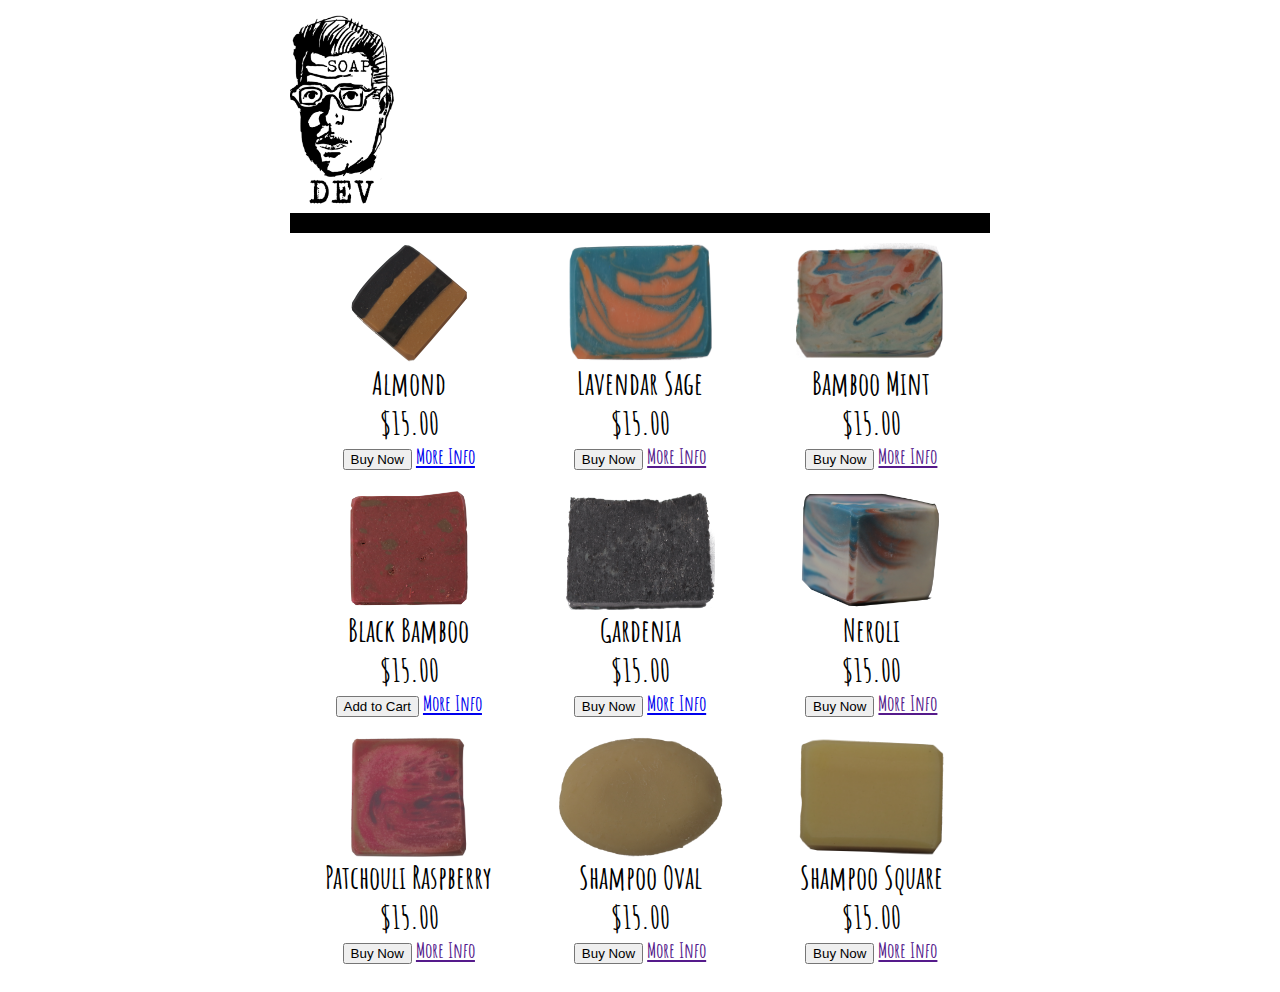
==== store.html @ 7362a59a "Commiting the base site to GitHub before building it out more." ====
<html>
    <head>
        <title>Soap Dev</title>
        <link rel="preconnect" href="https://fonts.gstatic.com">
        <link href="https://fonts.googleapis.com/css2?family=Amatic+SC:wght@400;700&family=Sigmar+One&display=swap" rel="stylesheet">
        <link rel="stylesheet" href="https://cdn.jsdelivr.net/npm/bootstrap@4.5.3/dist/css/bootstrap.min.css" integrity="sha384-TX8t27EcRE3e/ihU7zmQxVncDAy5uIKz4rEkgIXeMed4M0jlfIDPvg6uqKI2xXr2" crossorigin="anonymous">
        <link rel="stylesheet" href="styles.css">
        <link rel="preconnect" href="https://app.snipcart.com">
        <link rel="preconnect" href="https://cdn.snipcart.com">
        <link rel="stylesheet" href="https://cdn.snipcart.com/themes/v3.0.26/default/snipcart.css" />
    </head>

    <body>
        <div id="body-content-container">
            <div id="navigation-menu">
                <img src="assets/logo.png" alt="Logo">
            </div>

            <div id="store-product-wrapper">
                <div class="product-container">
                    <img src="assets/almond.png" alt="">
                    <p>Almond</p>
                    <p>$15.00</p>
                    
                    <button class="snipcart-add-item"   
                    data-item-id="almond-bar"
                    data-item-price="15.00"
                    data-item-url="/store.html"
                    data-item-description="High-quality soap bar."
                    data-item-image="assets/almond.png"
                    data-item-name="Almond Scent Soap Bar">Buy Now</button>
                
                    <a href="productpages/almond.html">More Info</a>
                </div>
                <div class="product-container">
                    <img src="assets/lavendersage.png" class="too-big" alt="">
                    <p>Lavendar Sage</p>
                    <p>$15.00</p>
                    
                    <button class="snipcart-add-item"   
                    data-item-id="lavender-sage-bar"
                    data-item-price="15.00"
                    data-item-url="/store.html"
                    data-item-description="High-quality soap bar."
                    data-item-image="assets/lavendersage.png"
                    data-item-name="Lavender Sage Scent Soap Bar">Buy Now</button>
                
                    <a href="">More Info</a>
                </div>
                <div class="product-container">
                    <img src="assets/bamboomint.png" class="too-big" alt="">
                    <p>Bamboo Mint</p>
                    <p>$15.00</p>
                    
                    <button class="snipcart-add-item"   
                    data-item-id="bamboo-mint-bar"
                    data-item-price="15.00"
                    data-item-url="/store.html"
                    data-item-description="High-quality soap bar."
                    data-item-image="assets/bamboomint.png"
                    data-item-name="Bamboo Mint Scent Soap Bar">Buy Now</button>
                
                    <a href="">More Info</a>
                </div>
                <div class="product-container">
                    <img src="assets/blackbamboo.png" alt="">
                    <p>Black Bamboo</p>
                    <p>$15.00</p>
                    
                    <button class="snipcart-add-item btn btn-dark"   
                    data-item-id="black-bamboo-bar"
                    data-item-price="15.00"
                    data-item-url="/store.html"
                    data-item-description="High-quality soap bar."
                    data-item-image="assets/blackbamboo.png"
                    data-item-name="Black Bamboo Scent Soap Bar">Add to Cart</button>
                    <a href="productpages/blackbamboo.html" class="btn btn-secondary">More Info</a>

                </div>
                <div class="product-container">
                    <img src="assets/gardenia.png" class="too-big" alt="">
                    <p>Gardenia</p>
                    <p>$15.00</p>
                    
                    <button class="snipcart-add-item"   
                    data-item-id="gardenia-bar"
                    data-item-price="15.00"
                    data-item-url="/store.html"
                    data-item-description="High-quality soap bar."
                    data-item-image="assets/gardenia.png"
                    data-item-name="Gardenia Scent Soap Bar">Buy Now</button>
                
                    <a href="productpages/blackbamboo.html" class="btn btn-secondary">More Info</a>
                </div>
                <div class="product-container">
                    <img src="assets/neroli.png" alt="">
                    <p>Neroli</p>
                    <p>$15.00</p>
                    
                    <button class="snipcart-add-item"   
                    data-item-id="neroli-bar"
                    data-item-price="15.00"
                    data-item-url="/store.html"
                    data-item-description="High-quality soap bar."
                    data-item-image="assets/neroli.png"
                    data-item-name="Neroli Soap Bar">Buy Now</button>
                
                    <a href="">More Info</a>
                </div>
                <div class="product-container">
                    <img src="assets/patchouliraspberry.png" alt="">
                    <p>Patchouli Raspberry</p>
                    <p>$15.00</p>
                    
                    <button class="snipcart-add-item"   
                    data-item-id="patchouli-raspberr-bar"
                    data-item-price="15.00"
                    data-item-url="/store.html"
                    data-item-description="High-quality soap bar."
                    data-item-image="assets/patchouliraspberry.png"
                    data-item-name="Patchouli Raspberry Scent Soap Bar">Buy Now</button>
                
                    <a href="">More Info</a>
                </div>
                <div class="product-container">
                    <img src="assets/shampoooval.png" alt="">
                    <p>Shampoo Oval</p>
                    <p>$15.00</p>
                    
                    <button class="snipcart-add-item"   
                    data-item-id="shampoo-oval"
                    data-item-price="17.00"
                    data-item-url="/store.html"
                    data-item-description="High-quality Shampoo Oval"
                    data-item-image="assets/shampoooval.png"
                    data-item-name="Shampoo Oval">Buy Now</button>
                
                    <a href="">More Info</a>
                </div>
                <div class="product-container">
                    <img src="assets/shampoosquare.png" alt="">
                    <p>Shampoo Square</p>
                    <p>$15.00</p>
                    
                    <button class="snipcart-add-item"   
                    data-item-id="shampoo-square"
                    data-item-price="17.00"
                    data-item-url="/store.html"
                    data-item-description="High-quality Sbampoo Square bar."
                    data-item-image="assets/shampoosquare.png"
                    data-item-name="Shampoo Square">Buy Now</button>
                
                    <a href="">More Info</a>
                </div>
            </div>
        </div>

        





        <script src="https://code.jquery.com/jquery-3.5.1.slim.min.js" integrity="sha384-DfXdz2htPH0lsSSs5nCTpuj/zy4C+OGpamoFVy38MVBnE+IbbVYUew+OrCXaRkfj" crossorigin="anonymous"></script>
        <script src="https://cdn.jsdelivr.net/npm/popper.js@1.16.1/dist/umd/popper.min.js" integrity="sha384-9/reFTGAW83EW2RDu2S0VKaIzap3H66lZH81PoYlFhbGU+6BZp6G7niu735Sk7lN" crossorigin="anonymous"></script>
        <script src="https://cdn.jsdelivr.net/npm/bootstrap@4.5.3/dist/js/bootstrap.min.js" integrity="sha384-w1Q4orYjBQndcko6MimVbzY0tgp4pWB4lZ7lr30WKz0vr/aWKhXdBNmNb5D92v7s" crossorigin="anonymous"></script>
        <script async src="https://cdn.snipcart.com/themes/v3.0.26/default/snipcart.js"></script>
        <div hidden id="snipcart" data-api-key="OWQwZTAzMDUtMjczNS00YjkwLTk1YTEtOTg3NjU4MjI5NzdmNjM3NDIwOTE1NjI4MTExNTkz"></div>
   </body>
</html>
---- styles.css ----
#body-content-container {
    width: 700px;
    margin: auto;
}

#home-group{
    display: flex;
    flex-flow: row nowrap;
    justify-content: space-around;
    align-items: center;
}

#main-menu {
    text-align: right;
    display: flex;
    height: 200px;
    flex-flow: column wrap;
    justify-content: space-between;
    align-items: flex-end;
}

#store-product-wrapper{
    display: flex;
    flex-flow: row wrap;
    justify-content: space-evenly;
    align-items: center;
    width: 700px;
    margin: auto;
}

#navigation-menu {
    padding-top: 5px;
    margin-bottom: 10px;
    border-bottom: 20px solid black;
}

#navigation-menu img {
    height: 200px;
}

#main-menu > li {
    font-size: 1.2em;
}

.product-container {
    text-align: center;
    font-family: "Amatic SC", cursive;
    font-size: 1.3em;
    font-weight: 700;
    width: 225px;
    margin-bottom: 20px;;
}

img.too-big {
    width: 150px;
    height: auto;
}

.product-container p{
    font-weight: 700;
    font-size: 1.5em;
    margin: 0;
}

.product-container img {
    height: 120px;
}


li {
    list-style-type: none;
}

button{
text-anchor:inset 0 -0.6em 0 -0.35em rgba(0,0,0,0.17);
}
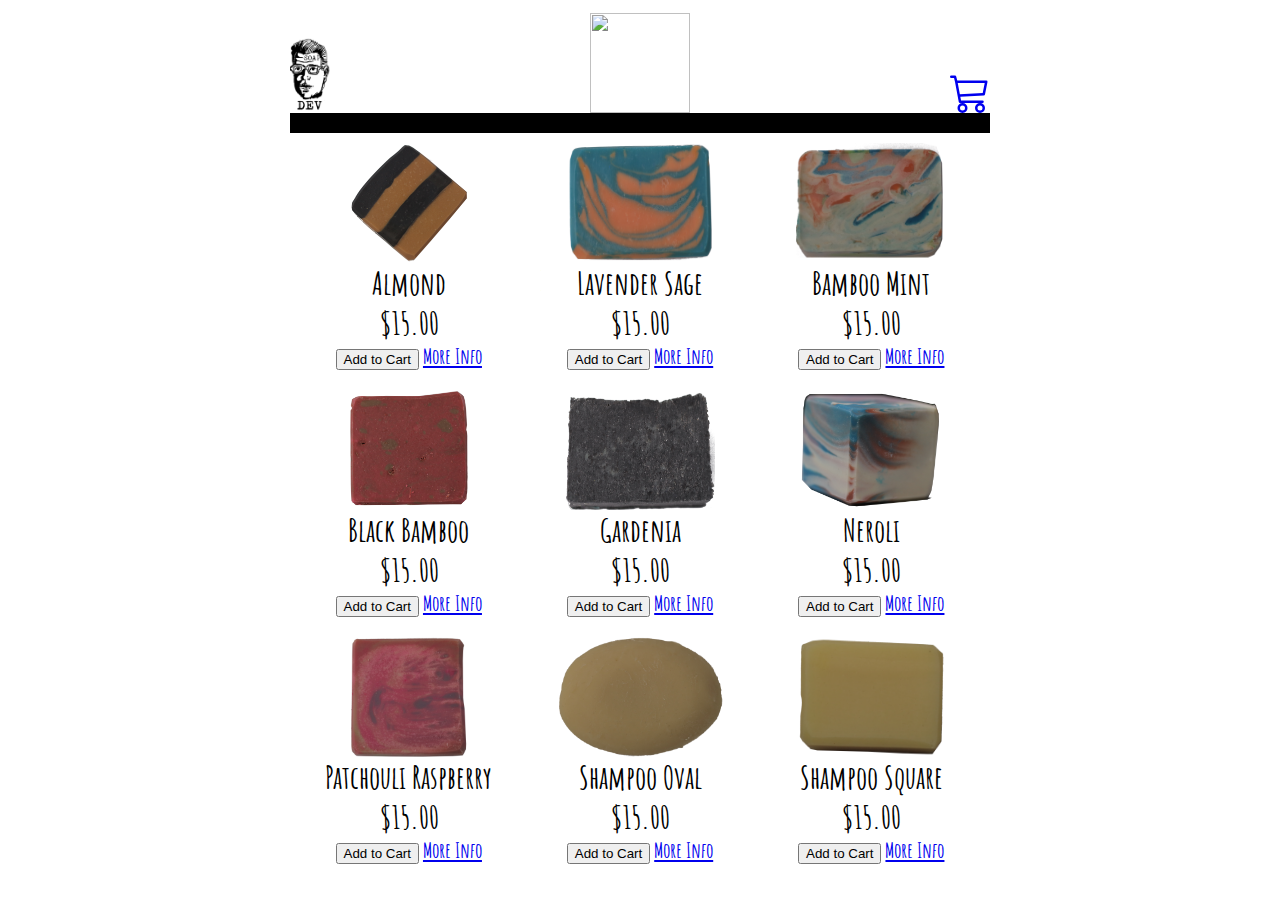
==== commit ad20400c: "Cleaned up the site's look." ====
--- a/store.html
+++ b/store.html
@@ -13,7 +13,17 @@
     <body>
         <div id="body-content-container">
             <div id="navigation-menu">
-                <img src="assets/logo.png" alt="Logo">
+                <a href="index.html">
+                    <img src="assets/logo.png" alt="Logo" id="nav_logo">
+                </a>
+                <a href="index.html">
+                    <img src="assets/side_bar.png" alt="" id="nav_soap">
+                </a>
+                <a href="#">
+                    <svg width="2.5em" height="2.5em" viewBox="0 0 16 16" class="bi bi-cart3 text-dark" fill="currentColor" xmlns="http://www.w3.org/2000/svg">
+                        <path fill-rule="evenodd" d="M0 1.5A.5.5 0 0 1 .5 1H2a.5.5 0 0 1 .485.379L2.89 3H14.5a.5.5 0 0 1 .49.598l-1 5a.5.5 0 0 1-.465.401l-9.397.472L4.415 11H13a.5.5 0 0 1 0 1H4a.5.5 0 0 1-.491-.408L2.01 3.607 1.61 2H.5a.5.5 0 0 1-.5-.5zM3.102 4l.84 4.479 9.144-.459L13.89 4H3.102zM5 12a2 2 0 1 0 0 4 2 2 0 0 0 0-4zm7 0a2 2 0 1 0 0 4 2 2 0 0 0 0-4zm-7 1a1 1 0 1 0 0 2 1 1 0 0 0 0-2zm7 0a1 1 0 1 0 0 2 1 1 0 0 0 0-2z"/>
+                      </svg>
+                </a>
             </div>
 
             <div id="store-product-wrapper">
@@ -22,45 +32,41 @@
                     <p>Almond</p>
                     <p>$15.00</p>
                     
-                    <button class="snipcart-add-item"   
+                    <button class="snipcart-add-item btn-dark"   
                     data-item-id="almond-bar"
                     data-item-price="15.00"
                     data-item-url="/store.html"
                     data-item-description="High-quality soap bar."
                     data-item-image="assets/almond.png"
-                    data-item-name="Almond Scent Soap Bar">Buy Now</button>
-                
-                    <a href="productpages/almond.html">More Info</a>
+                    data-item-name="Almond Scented Soap Bar">Add to Cart</button>
+                    <a href="productpages/almond.html" class="btn btn-secondary">More Info</a>
                 </div>
                 <div class="product-container">
                     <img src="assets/lavendersage.png" class="too-big" alt="">
-                    <p>Lavendar Sage</p>
+                    <p>Lavender Sage</p>
                     <p>$15.00</p>
                     
-                    <button class="snipcart-add-item"   
+                    <button class="snipcart-add-item btn-dark"   
                     data-item-id="lavender-sage-bar"
                     data-item-price="15.00"
                     data-item-url="/store.html"
                     data-item-description="High-quality soap bar."
                     data-item-image="assets/lavendersage.png"
-                    data-item-name="Lavender Sage Scent Soap Bar">Buy Now</button>
-                
-                    <a href="">More Info</a>
+                    data-item-name="Lavender Sage Scented Soap Bar">Add to Cart</button>
+                    <a href="productpages/lavendersage.html" class="btn btn-secondary">More Info</a>
                 </div>
                 <div class="product-container">
                     <img src="assets/bamboomint.png" class="too-big" alt="">
                     <p>Bamboo Mint</p>
                     <p>$15.00</p>
                     
-                    <button class="snipcart-add-item"   
+                    <button class="snipcart-add-item btn-dark"   
                     data-item-id="bamboo-mint-bar"
                     data-item-price="15.00"
                     data-item-url="/store.html"
                     data-item-description="High-quality soap bar."
-                    data-item-image="assets/bamboomint.png"
-                    data-item-name="Bamboo Mint Scent Soap Bar">Buy Now</button>
-                
-                    <a href="">More Info</a>
+                    data-item-name="Bamboo Mint Scent Soap Bar">Add to Cart</button>
+                    <a href="productpages/bamboomint.html" class="btn btn-secondary">More Info</a>
                 </div>
                 <div class="product-container">
                     <img src="assets/blackbamboo.png" alt="">
@@ -82,14 +88,13 @@
                     <p>Gardenia</p>
                     <p>$15.00</p>
                     
-                    <button class="snipcart-add-item"   
+                    <button class="snipcart-add-item btn-dark"   
                     data-item-id="gardenia-bar"
                     data-item-price="15.00"
                     data-item-url="/store.html"
                     data-item-description="High-quality soap bar."
                     data-item-image="assets/gardenia.png"
-                    data-item-name="Gardenia Scent Soap Bar">Buy Now</button>
-                
+                    data-item-name="Gardenia Scented Soap Bar">Add to Cart</button>
                     <a href="productpages/blackbamboo.html" class="btn btn-secondary">More Info</a>
                 </div>
                 <div class="product-container">
@@ -97,60 +102,56 @@
                     <p>Neroli</p>
                     <p>$15.00</p>
                     
-                    <button class="snipcart-add-item"   
+                    <button class="snipcart-add-item btn-dark"   
                     data-item-id="neroli-bar"
                     data-item-price="15.00"
                     data-item-url="/store.html"
                     data-item-description="High-quality soap bar."
                     data-item-image="assets/neroli.png"
-                    data-item-name="Neroli Soap Bar">Buy Now</button>
-                
-                    <a href="">More Info</a>
+                    data-item-name="Neroli Scented Soap Bar">Add to Cart</button>
+                    <a href="productpages/neroli.html" class="btn btn-secondary">More Info</a>
                 </div>
                 <div class="product-container">
                     <img src="assets/patchouliraspberry.png" alt="">
                     <p>Patchouli Raspberry</p>
                     <p>$15.00</p>
                     
-                    <button class="snipcart-add-item"   
+                    <button class="snipcart-add-item btn-dark"   
                     data-item-id="patchouli-raspberr-bar"
                     data-item-price="15.00"
                     data-item-url="/store.html"
                     data-item-description="High-quality soap bar."
                     data-item-image="assets/patchouliraspberry.png"
-                    data-item-name="Patchouli Raspberry Scent Soap Bar">Buy Now</button>
-                
-                    <a href="">More Info</a>
+                    data-item-name="Patchouli Raspberry Scented Soap Bar">Add to Cart</button>
+                    <a href="productpages/patcholiraspberry.html" class="btn btn-secondary">More Info</a>
                 </div>
                 <div class="product-container">
                     <img src="assets/shampoooval.png" alt="">
                     <p>Shampoo Oval</p>
                     <p>$15.00</p>
                     
-                    <button class="snipcart-add-item"   
+                    <button class="snipcart-add-item btn-dark"   
                     data-item-id="shampoo-oval"
                     data-item-price="17.00"
                     data-item-url="/store.html"
                     data-item-description="High-quality Shampoo Oval"
                     data-item-image="assets/shampoooval.png"
-                    data-item-name="Shampoo Oval">Buy Now</button>
-                
-                    <a href="">More Info</a>
+                    data-item-name="Shampoo Oval">Add to Cart</button>
+                    <a href="productpages/shampoooval.html" class="btn btn-secondary">More Info</a>
                 </div>
                 <div class="product-container">
                     <img src="assets/shampoosquare.png" alt="">
                     <p>Shampoo Square</p>
                     <p>$15.00</p>
                     
-                    <button class="snipcart-add-item"   
+                    <button class="snipcart-add-item btn-dark"   
                     data-item-id="shampoo-square"
                     data-item-price="17.00"
                     data-item-url="/store.html"
                     data-item-description="High-quality Sbampoo Square bar."
                     data-item-image="assets/shampoosquare.png"
-                    data-item-name="Shampoo Square">Buy Now</button>
-                
-                    <a href="">More Info</a>
+                    data-item-name="Square shampoo cube">Add to Cart</button>
+                    <a href="productpages/shampoosquare.html" class="btn btn-secondary">More Info</a>
                 </div>
             </div>
         </div>
--- a/styles.css
+++ b/styles.css
@@ -29,17 +29,26 @@
 }
 
 #navigation-menu {
+
+    display: flex;
+    flex-flow: row nowrap;
+    justify-content: space-between;
+    align-items: flex-end;
     padding-top: 5px;
     margin-bottom: 10px;
     border-bottom: 20px solid black;
 }
 
-#navigation-menu img {
-    height: 200px;
+#main-menu > li {
+    font-size: 1.2em;
 }
 
-#main-menu > li {
-    font-size: 1.2em;
+#nav_logo {
+    width: 40px;
+}
+
+#nav_soap {
+    height: 100px;
 }
 
 .product-container {
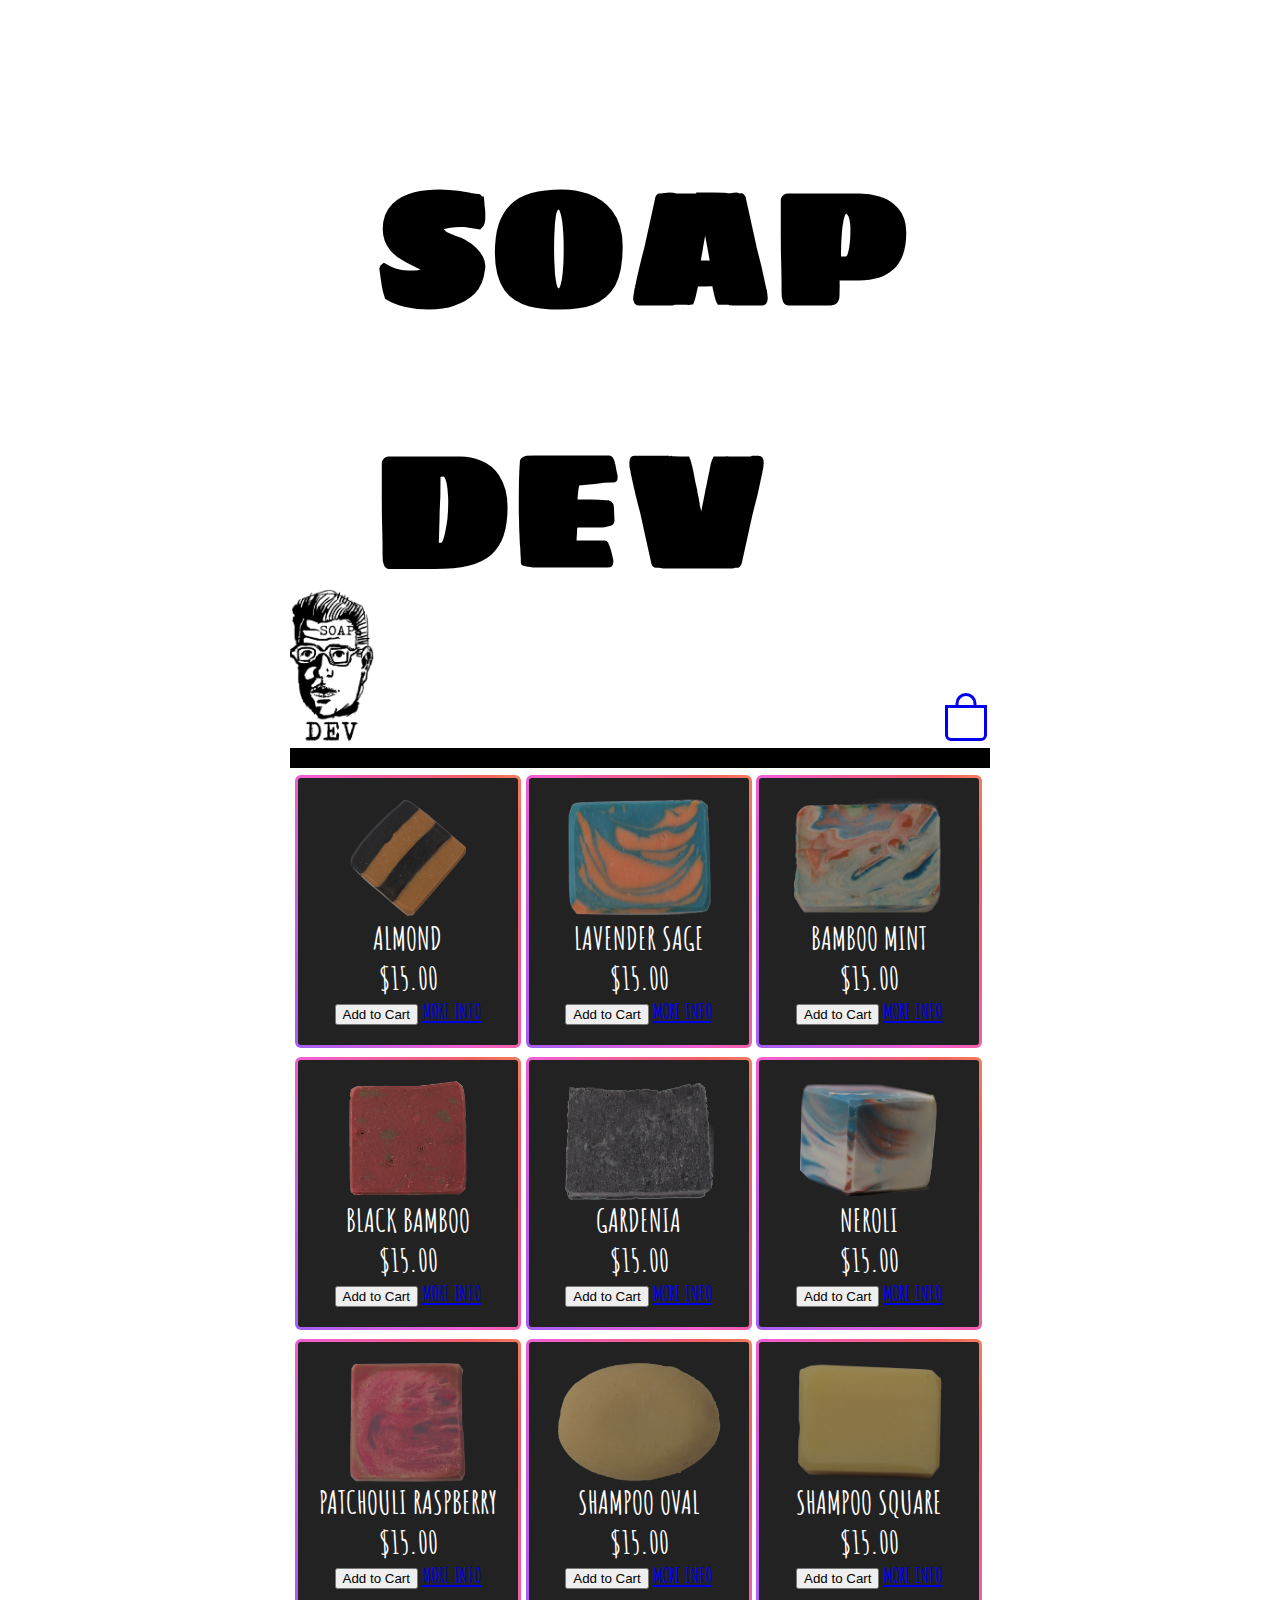
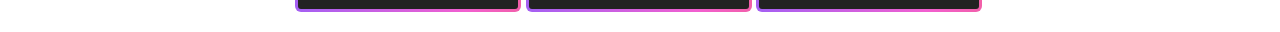
==== commit 0499ad68: "A better representation of the UI I've been working towards before putting back together the product" ====
--- a/store.html
+++ b/store.html
@@ -8,6 +8,7 @@
         <link rel="preconnect" href="https://app.snipcart.com">
         <link rel="preconnect" href="https://cdn.snipcart.com">
         <link rel="stylesheet" href="https://cdn.snipcart.com/themes/v3.0.26/default/snipcart.css" />
+        <script href="appp.js"></script>
     </head>
 
     <body>
@@ -16,23 +17,21 @@
                 <a href="index.html">
                     <img src="assets/logo.png" alt="Logo" id="nav_logo">
                 </a>
-                <a href="index.html">
-                    <img src="assets/side_bar.png" alt="" id="nav_soap">
-                </a>
+                <h1>SOAP DEV</h1>
                 <a href="#">
-                    <svg width="2.5em" height="2.5em" viewBox="0 0 16 16" class="bi bi-cart3 text-dark" fill="currentColor" xmlns="http://www.w3.org/2000/svg">
-                        <path fill-rule="evenodd" d="M0 1.5A.5.5 0 0 1 .5 1H2a.5.5 0 0 1 .485.379L2.89 3H14.5a.5.5 0 0 1 .49.598l-1 5a.5.5 0 0 1-.465.401l-9.397.472L4.415 11H13a.5.5 0 0 1 0 1H4a.5.5 0 0 1-.491-.408L2.01 3.607 1.61 2H.5a.5.5 0 0 1-.5-.5zM3.102 4l.84 4.479 9.144-.459L13.89 4H3.102zM5 12a2 2 0 1 0 0 4 2 2 0 0 0 0-4zm7 0a2 2 0 1 0 0 4 2 2 0 0 0 0-4zm-7 1a1 1 0 1 0 0 2 1 1 0 0 0 0-2zm7 0a1 1 0 1 0 0 2 1 1 0 0 0 0-2z"/>
+                    <svg width="3em" height="3em" viewBox="0 0 16 16" class="bi bi-bag text-dark" fill="currentColor" xmlns="http://www.w3.org/2000/svg" style="padding-bottom: 7px;">
+                        <path fill-rule="evenodd" d="M8 1a2.5 2.5 0 0 0-2.5 2.5V4h5v-.5A2.5 2.5 0 0 0 8 1zm3.5 3v-.5a3.5 3.5 0 1 0-7 0V4H1v10a2 2 0 0 0 2 2h10a2 2 0 0 0 2-2V4h-3.5zM2 5v9a1 1 0 0 0 1 1h10a1 1 0 0 0 1-1V5H2z"/>
                       </svg>
                 </a>
             </div>
 
             <div id="store-product-wrapper">
-                <div class="product-container">
+                <div class="product-container gradient-border">
                     <img src="assets/almond.png" alt="">
                     <p>Almond</p>
                     <p>$15.00</p>
                     
-                    <button class="snipcart-add-item btn-dark"   
+                    <button class="snipcart-add-item btn btn-dark"   
                     data-item-id="almond-bar"
                     data-item-price="15.00"
                     data-item-url="/store.html"
@@ -41,12 +40,12 @@
                     data-item-name="Almond Scented Soap Bar">Add to Cart</button>
                     <a href="productpages/almond.html" class="btn btn-secondary">More Info</a>
                 </div>
-                <div class="product-container">
+                <div class="product-container gradient-border">
                     <img src="assets/lavendersage.png" class="too-big" alt="">
                     <p>Lavender Sage</p>
                     <p>$15.00</p>
                     
-                    <button class="snipcart-add-item btn-dark"   
+                    <button class="snipcart-add-item btn btn-dark"   
                     data-item-id="lavender-sage-bar"
                     data-item-price="15.00"
                     data-item-url="/store.html"
@@ -55,12 +54,12 @@
                     data-item-name="Lavender Sage Scented Soap Bar">Add to Cart</button>
                     <a href="productpages/lavendersage.html" class="btn btn-secondary">More Info</a>
                 </div>
-                <div class="product-container">
+                <div class="product-container gradient-border">
                     <img src="assets/bamboomint.png" class="too-big" alt="">
                     <p>Bamboo Mint</p>
                     <p>$15.00</p>
                     
-                    <button class="snipcart-add-item btn-dark"   
+                    <button class="snipcart-add-item btn btn-dark"   
                     data-item-id="bamboo-mint-bar"
                     data-item-price="15.00"
                     data-item-url="/store.html"
@@ -68,7 +67,7 @@
                     data-item-name="Bamboo Mint Scent Soap Bar">Add to Cart</button>
                     <a href="productpages/bamboomint.html" class="btn btn-secondary">More Info</a>
                 </div>
-                <div class="product-container">
+                <div class="product-container gradient-border">
                     <img src="assets/blackbamboo.png" alt="">
                     <p>Black Bamboo</p>
                     <p>$15.00</p>
@@ -83,26 +82,26 @@
                     <a href="productpages/blackbamboo.html" class="btn btn-secondary">More Info</a>
 
                 </div>
-                <div class="product-container">
+                <div class="product-container gradient-border">
                     <img src="assets/gardenia.png" class="too-big" alt="">
                     <p>Gardenia</p>
                     <p>$15.00</p>
                     
-                    <button class="snipcart-add-item btn-dark"   
+                    <button class="snipcart-add-item btn btn-dark"   
                     data-item-id="gardenia-bar"
                     data-item-price="15.00"
                     data-item-url="/store.html"
                     data-item-description="High-quality soap bar."
                     data-item-image="assets/gardenia.png"
                     data-item-name="Gardenia Scented Soap Bar">Add to Cart</button>
-                    <a href="productpages/blackbamboo.html" class="btn btn-secondary">More Info</a>
+                    <a href="productpages/gardenia.html" class="btn btn-secondary">More Info</a>
                 </div>
-                <div class="product-container">
+                <div class="product-container gradient-border">
                     <img src="assets/neroli.png" alt="">
                     <p>Neroli</p>
                     <p>$15.00</p>
                     
-                    <button class="snipcart-add-item btn-dark"   
+                    <button class="snipcart-add-item btn btn-dark"   
                     data-item-id="neroli-bar"
                     data-item-price="15.00"
                     data-item-url="/store.html"
@@ -111,12 +110,12 @@
                     data-item-name="Neroli Scented Soap Bar">Add to Cart</button>
                     <a href="productpages/neroli.html" class="btn btn-secondary">More Info</a>
                 </div>
-                <div class="product-container">
+                <div class="product-container gradient-border">
                     <img src="assets/patchouliraspberry.png" alt="">
                     <p>Patchouli Raspberry</p>
                     <p>$15.00</p>
                     
-                    <button class="snipcart-add-item btn-dark"   
+                    <button class="snipcart-add-item btn btn-dark"   
                     data-item-id="patchouli-raspberr-bar"
                     data-item-price="15.00"
                     data-item-url="/store.html"
@@ -125,12 +124,12 @@
                     data-item-name="Patchouli Raspberry Scented Soap Bar">Add to Cart</button>
                     <a href="productpages/patcholiraspberry.html" class="btn btn-secondary">More Info</a>
                 </div>
-                <div class="product-container">
+                <div class="product-container gradient-border">
                     <img src="assets/shampoooval.png" alt="">
                     <p>Shampoo Oval</p>
                     <p>$15.00</p>
                     
-                    <button class="snipcart-add-item btn-dark"   
+                    <button class="snipcart-add-item btn btn-dark"   
                     data-item-id="shampoo-oval"
                     data-item-price="17.00"
                     data-item-url="/store.html"
@@ -139,12 +138,12 @@
                     data-item-name="Shampoo Oval">Add to Cart</button>
                     <a href="productpages/shampoooval.html" class="btn btn-secondary">More Info</a>
                 </div>
-                <div class="product-container">
+                <div class="product-container gradient-border">
                     <img src="assets/shampoosquare.png" alt="">
                     <p>Shampoo Square</p>
                     <p>$15.00</p>
                     
-                    <button class="snipcart-add-item btn-dark"   
+                    <button class="snipcart-add-item btn btn-dark"   
                     data-item-id="shampoo-square"
                     data-item-price="17.00"
                     data-item-url="/store.html"
--- a/styles.css
+++ b/styles.css
@@ -13,9 +13,9 @@
 #main-menu {
     text-align: right;
     display: flex;
-    height: 200px;
+    height: 150px;
     flex-flow: column wrap;
-    justify-content: space-between;
+    justify-content: space-around;
     align-items: flex-end;
 }
 
@@ -34,7 +34,6 @@
     flex-flow: row nowrap;
     justify-content: space-between;
     align-items: flex-end;
-    padding-top: 5px;
     margin-bottom: 10px;
     border-bottom: 20px solid black;
 }
@@ -44,20 +43,62 @@
 }
 
 #nav_logo {
-    width: 40px;
+    height: 10em;
 }
 
 #nav_soap {
-    height: 100px;
+    width:300px;
 }
+
+#gram_link{
+    width: 30px;
+}
+
+img.slider {
+    width: 300px;
+}
+
+.gradient-border {
+    --border-width: 3px;
+    position: relative;
+    font-family: Lato, sans-serif;
+    font-size: 2.5rem;
+    text-transform: uppercase;
+    color: white;
+    background: #222;
+    border-radius: var(--border-width);
+  }
+  .gradient-border::after {
+    position: absolute;
+    content: "";
+    top: calc(-1 * var(--border-width));
+    left: calc(-1 * var(--border-width));
+    z-index: -1;
+    width: calc(100% + var(--border-width) * 2);
+    height: calc(100% + var(--border-width) * 2);
+    background: linear-gradient(60deg, #5f86f2, #a65ff2, #f25fd0, #f25f61, #f2cb5f, #abf25f, #5ff281, #5ff2f0);
+    background-size: 300% 300%;
+    background-position: 0 50%;
+    border-radius: calc(2 * var(--border-width));
+    animation: moveGradient 4s alternate infinite;
+  }
+  
+  @keyframes moveGradient {
+    50% {
+      background-position: 100% 50%;
+    }
+  }
+
 
 .product-container {
     text-align: center;
     font-family: "Amatic SC", cursive;
     font-size: 1.3em;
     font-weight: 700;
-    width: 225px;
-    margin-bottom: 20px;;
+    padding-top: 20px;
+    padding-bottom: 20px;
+    width: 220px;
+    margin: 0px 3px 15px 0px;
 }
 
 img.too-big {
@@ -80,6 +121,16 @@
     list-style-type: none;
 }
 
+li a {
+    font-size: 1.5em;
+}
+
 button{
 text-anchor:inset 0 -0.6em 0 -0.35em rgba(0,0,0,0.17);
 }
+
+h1 {
+    font-family: 'Sigmar One', cursive;
+    font-weight: bold;
+    font-size: 10em;
+}
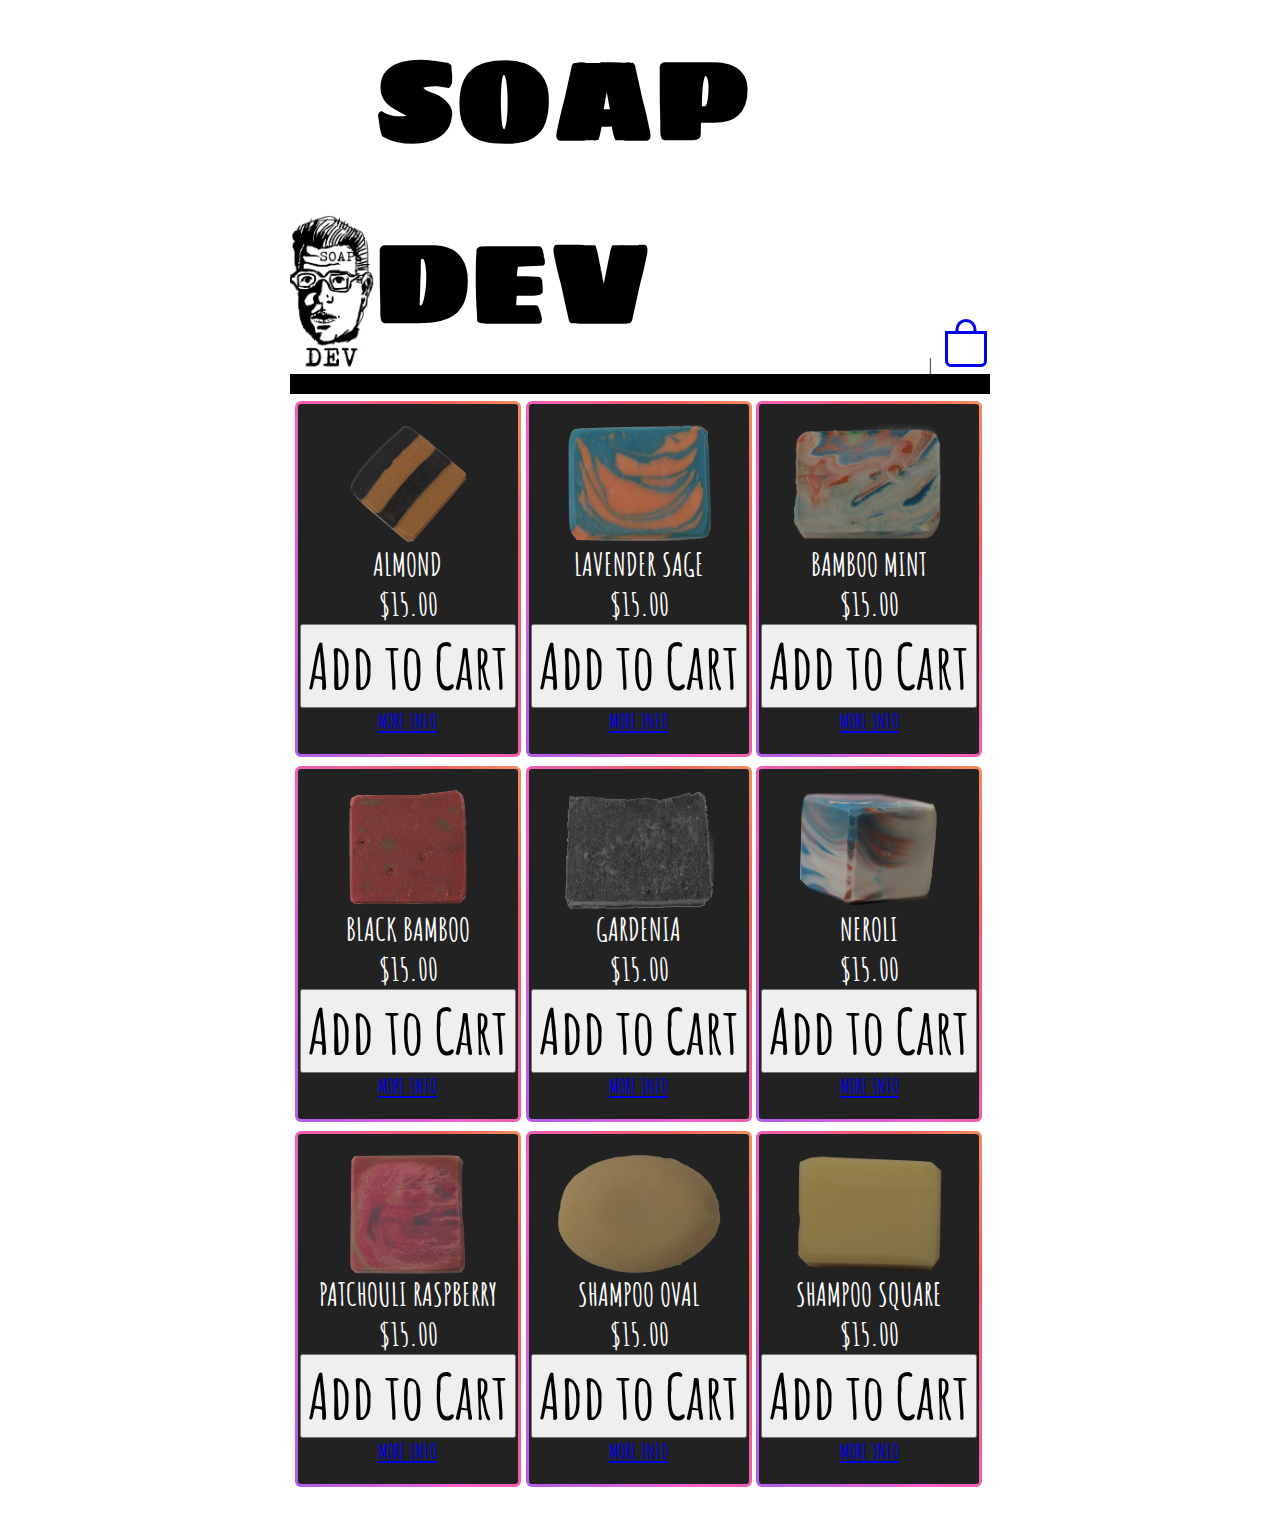
==== commit 77e9a765: "Updated the individual product pages" ====
--- a/store.html
+++ b/store.html
@@ -10,7 +10,7 @@
         <link rel="stylesheet" href="https://cdn.snipcart.com/themes/v3.0.26/default/snipcart.css" />
         <script href="appp.js"></script>
     </head>
-
+ 
     <body>
         <div id="body-content-container">
             <div id="navigation-menu">
@@ -18,11 +18,15 @@
                     <img src="assets/logo.png" alt="Logo" id="nav_logo">
                 </a>
                 <h1>SOAP DEV</h1>
-                <a href="#">
-                    <svg width="3em" height="3em" viewBox="0 0 16 16" class="bi bi-bag text-dark" fill="currentColor" xmlns="http://www.w3.org/2000/svg" style="padding-bottom: 7px;">
-                        <path fill-rule="evenodd" d="M8 1a2.5 2.5 0 0 0-2.5 2.5V4h5v-.5A2.5 2.5 0 0 0 8 1zm3.5 3v-.5a3.5 3.5 0 1 0-7 0V4H1v10a2 2 0 0 0 2 2h10a2 2 0 0 0 2-2V4h-3.5zM2 5v9a1 1 0 0 0 1 1h10a1 1 0 0 0 1-1V5H2z"/>
-                      </svg>
-                </a>
+                <div id="cart">
+                    <span class="snipcart-items-count"></span> | <span class="snipcart-total-price"></span>
+                    <a href="#">
+                        <svg width="3em" height="3em" viewBox="0 0 16 16" class="bi bi-bag text-dark" fill="currentColor" xmlns="http://www.w3.org/2000/svg" style="padding-bottom: 7px;">
+                            <path fill-rule="evenodd" d="M8 1a2.5 2.5 0 0 0-2.5 2.5V4h5v-.5A2.5 2.5 0 0 0 8 1zm3.5 3v-.5a3.5 3.5 0 1 0-7 0V4H1v10a2 2 0 0 0 2 2h10a2 2 0 0 0 2-2V4h-3.5zM2 5v9a1 1 0 0 0 1 1h10a1 1 0 0 0 1-1V5H2z"/>
+                          </svg>
+                    </a>
+                </div>
+
             </div>
 
             <div id="store-product-wrapper">
@@ -116,7 +120,7 @@
                     <p>$15.00</p>
                     
                     <button class="snipcart-add-item btn btn-dark"   
-                    data-item-id="patchouli-raspberr-bar"
+                    data-item-id="patchouli-raspberry-bar"
                     data-item-price="15.00"
                     data-item-url="/store.html"
                     data-item-description="High-quality soap bar."
@@ -165,6 +169,6 @@
         <script src="https://cdn.jsdelivr.net/npm/popper.js@1.16.1/dist/umd/popper.min.js" integrity="sha384-9/reFTGAW83EW2RDu2S0VKaIzap3H66lZH81PoYlFhbGU+6BZp6G7niu735Sk7lN" crossorigin="anonymous"></script>
         <script src="https://cdn.jsdelivr.net/npm/bootstrap@4.5.3/dist/js/bootstrap.min.js" integrity="sha384-w1Q4orYjBQndcko6MimVbzY0tgp4pWB4lZ7lr30WKz0vr/aWKhXdBNmNb5D92v7s" crossorigin="anonymous"></script>
         <script async src="https://cdn.snipcart.com/themes/v3.0.26/default/snipcart.js"></script>
-        <div hidden id="snipcart" data-api-key="OWQwZTAzMDUtMjczNS00YjkwLTk1YTEtOTg3NjU4MjI5NzdmNjM3NDIwOTE1NjI4MTExNTkz"></div>
+        <div hidden id="snipcart" data-api-key="OWQwZTAzMDUtMjczNS00YjkwLTk1YTEtOTg3NjU4MjI5NzdmNjM3NDIwOTE1NjI4MTExNTkz" data-config-modal-style="side"></div>
    </body>
 </html>--- a/styles.css
+++ b/styles.css
@@ -8,6 +8,10 @@
     flex-flow: row nowrap;
     justify-content: space-around;
     align-items: center;
+}
+
+#item_description {
+    margin-top: 10px;
 }
 
 #main-menu {
@@ -26,18 +30,43 @@
     align-items: center;
     width: 700px;
     margin: auto;
+    padding-bottom: 25px;
+}
+
+#store-product-wrapper-product-page{
+    display: flex;
+    flex-flow: row wrap;
+    justify-content: space-evenly;
+    align-items: center;
+    width: 700px;
+    margin: 10px 0px 20px 0px;
+}
+
+#back_button{
+    color: black;
 }
 
 #navigation-menu {
 
     display: flex;
     flex-flow: row nowrap;
-    justify-content: space-between;
+    justify-content: space-around;
     align-items: flex-end;
     margin-bottom: 10px;
     border-bottom: 20px solid black;
 }
 
+#cart {
+    align-self: flex-end;
+    display: flex;
+    flex-flow: row nowrap;
+    align-items: flex-end;
+}
+
+span {
+    margin: 0px 5px 0px 5px;
+}
+
 #main-menu > li {
     font-size: 1.2em;
 }
@@ -53,6 +82,19 @@
 #gram_link{
     width: 30px;
 }
+
+#price_cart{
+    display: flex;
+    flex-flow: column nowrap;
+    align-items: center;
+}
+
+#product-page-nav-links {
+    display: flex;
+    flex-flow: row nowrap;
+}
+
+
 
 img.slider {
     width: 300px;
@@ -101,6 +143,22 @@
     margin: 0px 3px 15px 0px;
 }
 
+a.home_button {
+    width: 150px;
+    text-align: center;
+}
+
+.home_button {
+    color: white;
+    background-color: black;
+}
+
+.product-page-img{
+    height: 350px;
+    margin: 5px;
+    padding: 10px;
+}
+
 img.too-big {
     width: 150px;
     height: auto;
@@ -116,9 +174,18 @@
     height: 120px;
 }
 
+p {
+    font-family: "Amatic SC", cursive;
+    font-weight: bold;
+    font-size: 2em;
+}
+
 
 li {
     list-style-type: none;
+    font-family: "Amatic SC", cursive;
+    font-weight: bold;
+    font-size: 2em;
 }
 
 li a {
@@ -126,11 +193,22 @@
 }
 
 button{
-text-anchor:inset 0 -0.6em 0 -0.35em rgba(0,0,0,0.17);
+    text-anchor:inset 0 -0.6em 0 -0.35em rgba(0,0,0,0.17);
+    font-family: "Amatic SC", cursive;
+    font-weight: bold;
+    font-size: 3em;
 }
 
 h1 {
     font-family: 'Sigmar One', cursive;
     font-weight: bold;
-    font-size: 10em;
-}
+    font-size: 7em;
+    margin: 0px;
+}
+
+h3 {
+    font-family: 'Sigmar One', cursive;
+    font-weight: bold;
+    font-size: 2em;
+    margin: 0px;
+}
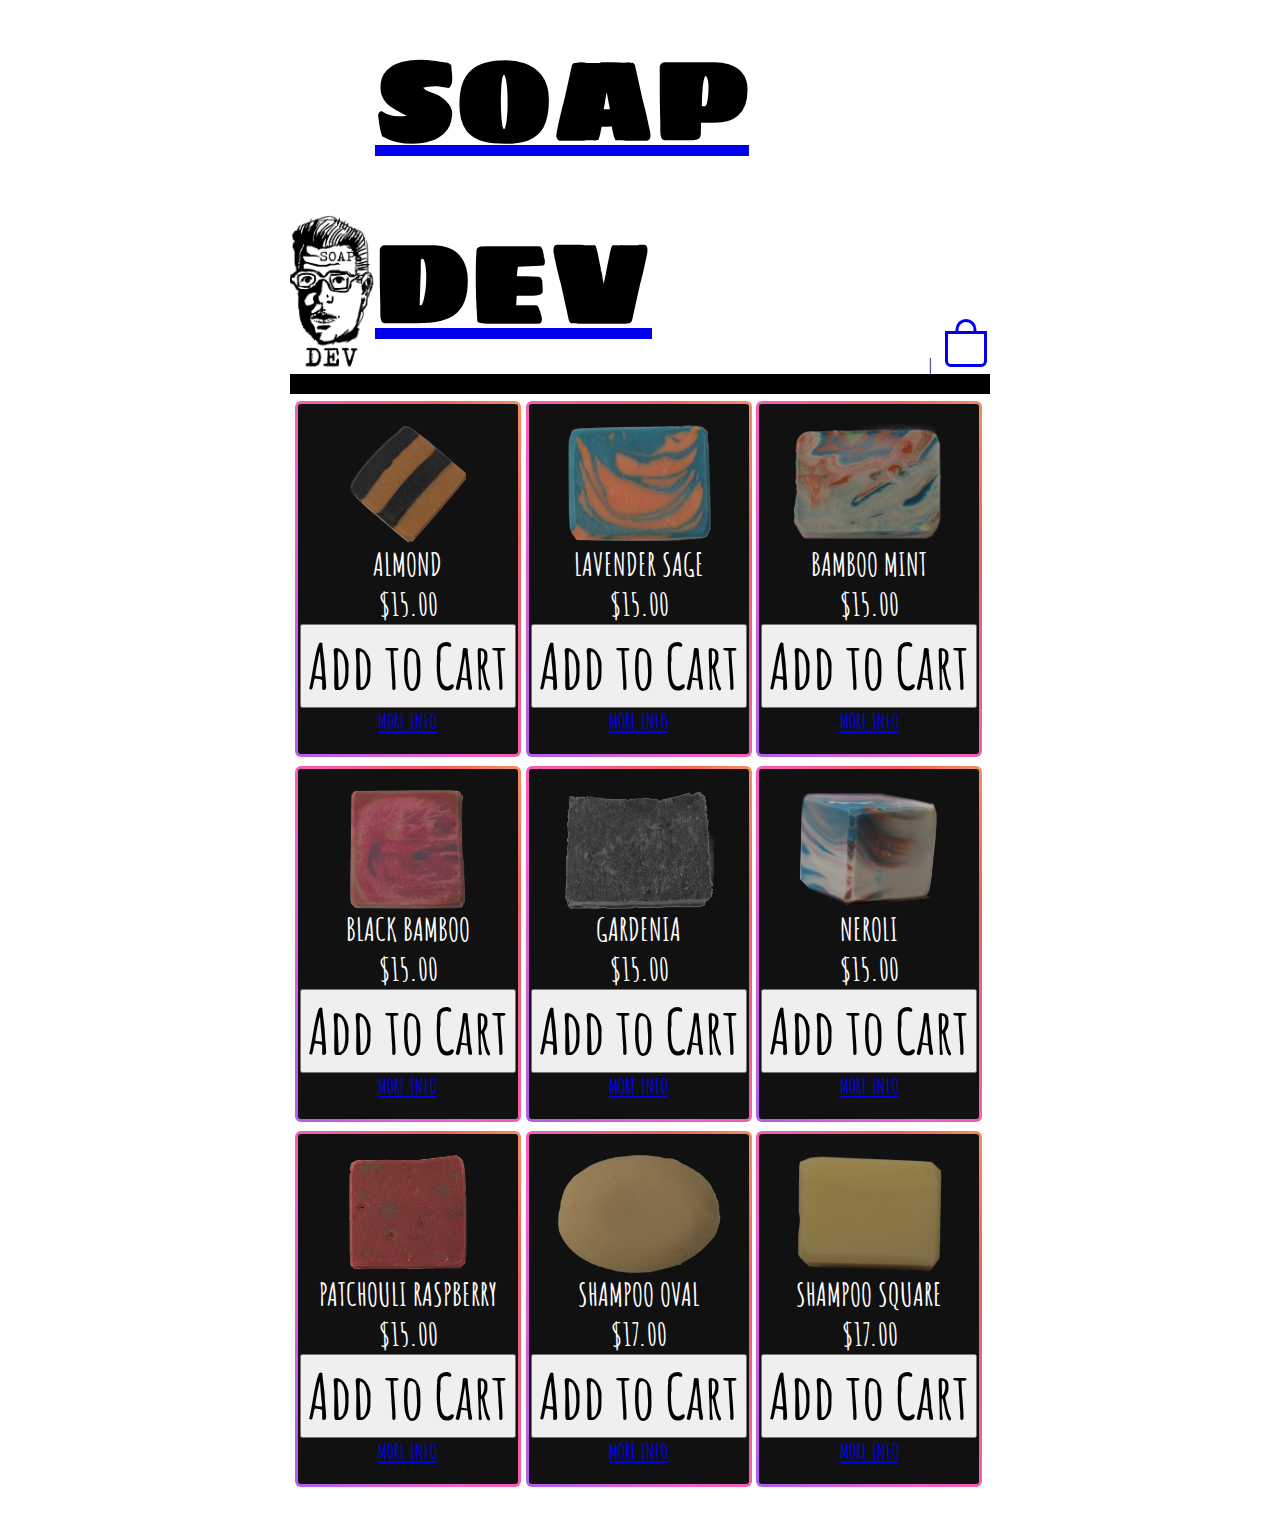
==== commit a2b884e5: "Updated the product pages to work with snipcart" ====
--- a/store.html
+++ b/store.html
@@ -7,8 +7,7 @@
         <link rel="stylesheet" href="styles.css">
         <link rel="preconnect" href="https://app.snipcart.com">
         <link rel="preconnect" href="https://cdn.snipcart.com">
-        <link rel="stylesheet" href="https://cdn.snipcart.com/themes/v3.0.26/default/snipcart.css" />
-        <script href="appp.js"></script>
+        <link rel="stylesheet" href="https://cdn.snipcart.com/themes/v3.0.26/default/snipcart.css" />  
     </head>
  
     <body>
@@ -17,11 +16,13 @@
                 <a href="index.html">
                     <img src="assets/logo.png" alt="Logo" id="nav_logo">
                 </a>
-                <h1>SOAP DEV</h1>
+                <a href="index.html">
+                    <h1>SOAP DEV</h1>
+                </a>
                 <div id="cart">
                     <span class="snipcart-items-count"></span> | <span class="snipcart-total-price"></span>
                     <a href="#">
-                        <svg width="3em" height="3em" viewBox="0 0 16 16" class="bi bi-bag text-dark" fill="currentColor" xmlns="http://www.w3.org/2000/svg" style="padding-bottom: 7px;">
+                        <svg width="3em" height="3em" viewBox="0 0 16 16" class="bi bi-bag text-dark snipcart-checkout" fill="currentColor" xmlns="http://www.w3.org/2000/svg" style="padding-bottom: 7px;">
                             <path fill-rule="evenodd" d="M8 1a2.5 2.5 0 0 0-2.5 2.5V4h5v-.5A2.5 2.5 0 0 0 8 1zm3.5 3v-.5a3.5 3.5 0 1 0-7 0V4H1v10a2 2 0 0 0 2 2h10a2 2 0 0 0 2-2V4h-3.5zM2 5v9a1 1 0 0 0 1 1h10a1 1 0 0 0 1-1V5H2z"/>
                           </svg>
                     </a>
@@ -41,7 +42,8 @@
                     data-item-url="/store.html"
                     data-item-description="High-quality soap bar."
                     data-item-image="assets/almond.png"
-                    data-item-name="Almond Scented Soap Bar">Add to Cart</button>
+                    data-item-name="Almond Oil Soap Bar"
+                    data-item-taxable="false">Add to Cart</button>
                     <a href="productpages/almond.html" class="btn btn-secondary">More Info</a>
                 </div>
                 <div class="product-container gradient-border">
@@ -55,7 +57,7 @@
                     data-item-url="/store.html"
                     data-item-description="High-quality soap bar."
                     data-item-image="assets/lavendersage.png"
-                    data-item-name="Lavender Sage Scented Soap Bar">Add to Cart</button>
+                    data-item-name="Lavender Sage Soap Bar">Add to Cart</button>
                     <a href="productpages/lavendersage.html" class="btn btn-secondary">More Info</a>
                 </div>
                 <div class="product-container gradient-border">
@@ -68,7 +70,8 @@
                     data-item-price="15.00"
                     data-item-url="/store.html"
                     data-item-description="High-quality soap bar."
-                    data-item-name="Bamboo Mint Scent Soap Bar">Add to Cart</button>
+                    data-item-image="assets/bamboomint.png"
+                    data-item-name="Bamboo Mint Soap Bar">Add to Cart</button>
                     <a href="productpages/bamboomint.html" class="btn btn-secondary">More Info</a>
                 </div>
                 <div class="product-container gradient-border">
@@ -82,7 +85,7 @@
                     data-item-url="/store.html"
                     data-item-description="High-quality soap bar."
                     data-item-image="assets/blackbamboo.png"
-                    data-item-name="Black Bamboo Scent Soap Bar">Add to Cart</button>
+                    data-item-name="Black Bamboo Soap Bar">Add to Cart</button>
                     <a href="productpages/blackbamboo.html" class="btn btn-secondary">More Info</a>
 
                 </div>
@@ -97,7 +100,7 @@
                     data-item-url="/store.html"
                     data-item-description="High-quality soap bar."
                     data-item-image="assets/gardenia.png"
-                    data-item-name="Gardenia Scented Soap Bar">Add to Cart</button>
+                    data-item-name="Gardenia Soap Bar">Add to Cart</button>
                     <a href="productpages/gardenia.html" class="btn btn-secondary">More Info</a>
                 </div>
                 <div class="product-container gradient-border">
@@ -111,7 +114,7 @@
                     data-item-url="/store.html"
                     data-item-description="High-quality soap bar."
                     data-item-image="assets/neroli.png"
-                    data-item-name="Neroli Scented Soap Bar">Add to Cart</button>
+                    data-item-name="Neroli Soap Bar">Add to Cart</button>
                     <a href="productpages/neroli.html" class="btn btn-secondary">More Info</a>
                 </div>
                 <div class="product-container gradient-border">
@@ -125,13 +128,13 @@
                     data-item-url="/store.html"
                     data-item-description="High-quality soap bar."
                     data-item-image="assets/patchouliraspberry.png"
-                    data-item-name="Patchouli Raspberry Scented Soap Bar">Add to Cart</button>
+                    data-item-name="Patchouli Raspberry Soap Bar">Add to Cart</button>
                     <a href="productpages/patcholiraspberry.html" class="btn btn-secondary">More Info</a>
                 </div>
                 <div class="product-container gradient-border">
                     <img src="assets/shampoooval.png" alt="">
                     <p>Shampoo Oval</p>
-                    <p>$15.00</p>
+                    <p>$17.00</p>
                     
                     <button class="snipcart-add-item btn btn-dark"   
                     data-item-id="shampoo-oval"
@@ -145,7 +148,7 @@
                 <div class="product-container gradient-border">
                     <img src="assets/shampoosquare.png" alt="">
                     <p>Shampoo Square</p>
-                    <p>$15.00</p>
+                    <p>$17.00</p>
                     
                     <button class="snipcart-add-item btn btn-dark"   
                     data-item-id="shampoo-square"
@@ -153,22 +156,15 @@
                     data-item-url="/store.html"
                     data-item-description="High-quality Sbampoo Square bar."
                     data-item-image="assets/shampoosquare.png"
-                    data-item-name="Square shampoo cube">Add to Cart</button>
+                    data-item-name="Shampoo Squae">Add to Cart</button>
                     <a href="productpages/shampoosquare.html" class="btn btn-secondary">More Info</a>
                 </div>
             </div>
         </div>
-
-        
-
-
-
-
-
         <script src="https://code.jquery.com/jquery-3.5.1.slim.min.js" integrity="sha384-DfXdz2htPH0lsSSs5nCTpuj/zy4C+OGpamoFVy38MVBnE+IbbVYUew+OrCXaRkfj" crossorigin="anonymous"></script>
         <script src="https://cdn.jsdelivr.net/npm/popper.js@1.16.1/dist/umd/popper.min.js" integrity="sha384-9/reFTGAW83EW2RDu2S0VKaIzap3H66lZH81PoYlFhbGU+6BZp6G7niu735Sk7lN" crossorigin="anonymous"></script>
         <script src="https://cdn.jsdelivr.net/npm/bootstrap@4.5.3/dist/js/bootstrap.min.js" integrity="sha384-w1Q4orYjBQndcko6MimVbzY0tgp4pWB4lZ7lr30WKz0vr/aWKhXdBNmNb5D92v7s" crossorigin="anonymous"></script>
         <script async src="https://cdn.snipcart.com/themes/v3.0.26/default/snipcart.js"></script>
-        <div hidden id="snipcart" data-api-key="OWQwZTAzMDUtMjczNS00YjkwLTk1YTEtOTg3NjU4MjI5NzdmNjM3NDIwOTE1NjI4MTExNTkz" data-config-modal-style="side"></div>
+        <div hidden id="snipcart" data-api-key="OWQwZTAzMDUtMjczNS00YjkwLTk1YTEtOTg3NjU4MjI5NzdmNjM3NDIwOTE1NjI4MTExNTkz"></div>
    </body>
 </html>--- a/styles.css
+++ b/styles.css
@@ -94,7 +94,13 @@
     flex-flow: row nowrap;
 }
 
-
+a h1 {
+    color: black;
+}
+
+a:hover{
+    text-decoration: none;
+}
 
 img.slider {
     width: 300px;
@@ -107,7 +113,7 @@
     font-size: 2.5rem;
     text-transform: uppercase;
     color: white;
-    background: #222;
+    background: #111;
     border-radius: var(--border-width);
   }
   .gradient-border::after {
@@ -131,6 +137,31 @@
     }
   }
 
+  .gradient-border-product-page {
+    --border-width: 3px;
+    position: relative;
+    font-family: Lato, sans-serif;
+    font-size: 2.5rem;
+    text-transform: uppercase;
+    color: white;
+    background: #222;
+    border-radius: var(--border-width);
+  }
+  .gradient-border-product-page::after {
+    position: absolute;
+    content: "";
+    top: calc(-1 * var(--border-width));
+    left: calc(-1 * var(--border-width));
+    z-index: -1;
+    width: calc(100% + var(--border-width) * 2);
+    height: calc(100% + var(--border-width) * 2);
+    background: linear-gradient(60deg, #5f86f2, #a65ff2, #f25fd0, #f25f61, #f2cb5f, #abf25f, #5ff281, #5ff2f0);
+    background-size: 300% 300%;
+    background-position: 0 50%;
+    border-radius: calc(2 * var(--border-width));
+    animation: moveGradient 4s alternate infinite;
+  }
+
 
 .product-container {
     text-align: center;
@@ -143,15 +174,6 @@
     margin: 0px 3px 15px 0px;
 }
 
-a.home_button {
-    width: 150px;
-    text-align: center;
-}
-
-.home_button {
-    color: white;
-    background-color: black;
-}
 
 .product-page-img{
     height: 350px;
